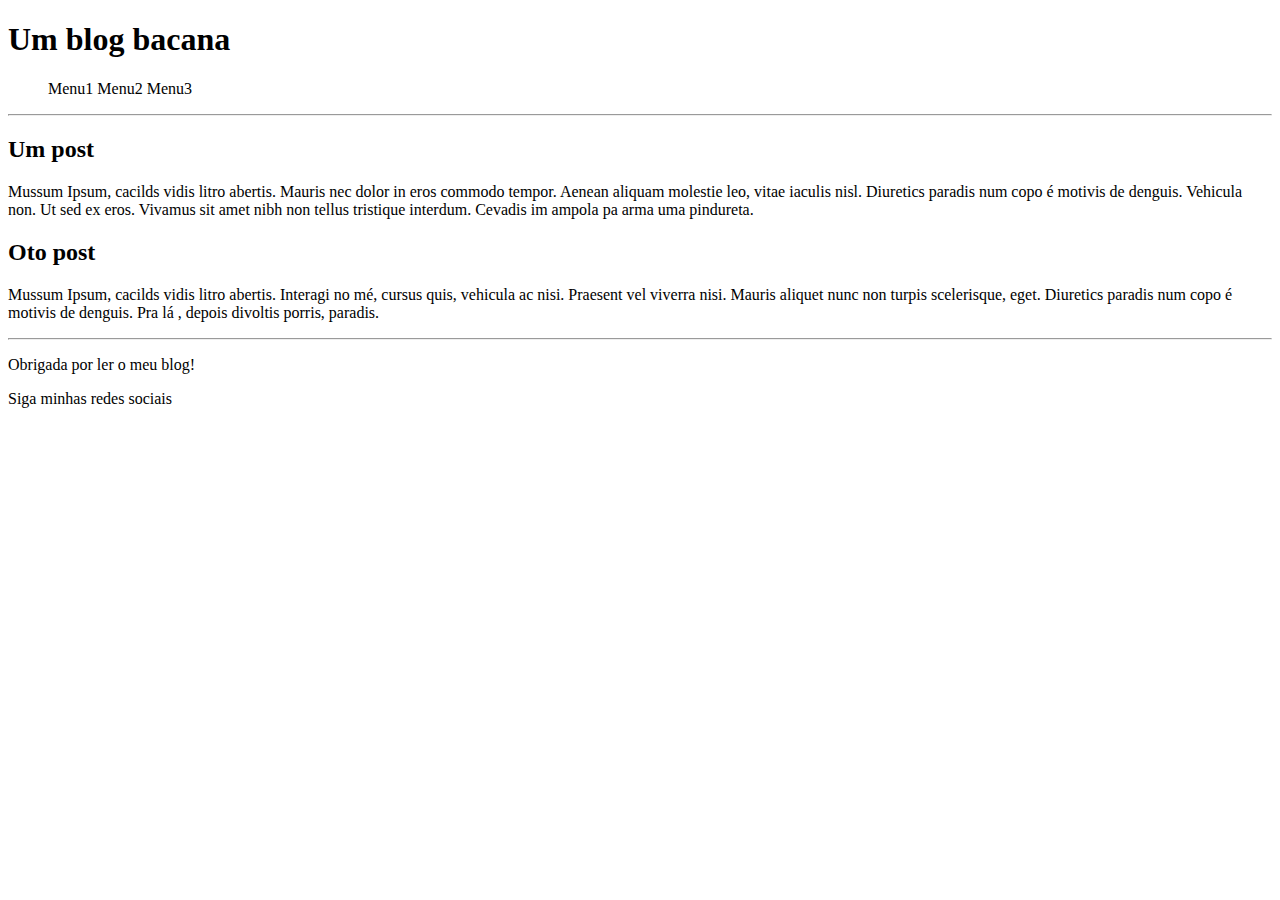
==== index.html @ a7141fd8 "Commit inicial" ====
<!DOCTYPE html>
<html lang="en">
<head>
    <meta charset="UTF-8">
    <meta name="viewport" content="width=device-width, initial-scale=1.0">
    <meta http-equiv="X-UA-Compatible" content="ie=edge">
    <link rel="stylesheet" type="text/css" href="style.css">
    <title>Index</title>
</head>
<body>
    <div id="header">
        <h1>Um blog bacana</h1>
    </div>

    <div id="menu">
        <ol>
            <li class="crumb">Menu1</li>
            <li class="crumb">Menu2</li>
            <li class="crumb">Menu3</li>
        </ol>
    </div>

    <hr>

    <div>
        <div class="post">
            <h2>Um post</h2>
            <p>Mussum Ipsum, cacilds vidis litro abertis. Mauris nec dolor in eros commodo tempor. Aenean aliquam molestie leo, vitae iaculis nisl. Diuretics paradis num copo é motivis de denguis. Vehicula non. Ut sed ex eros. Vivamus sit amet nibh non tellus tristique interdum. Cevadis im ampola pa arma uma pindureta.</p>
        </div>

        <div class="post">
            <h2>Oto post</h2>
            <p>Mussum Ipsum, cacilds vidis litro abertis. Interagi no mé, cursus quis, vehicula ac nisi. Praesent vel viverra nisi. Mauris aliquet nunc non turpis scelerisque, eget. Diuretics paradis num copo é motivis de denguis. Pra lá , depois divoltis porris, paradis.</p>
        </div>
    </div>

    <hr>

    <div id="footer">
        <p>Obrigada por ler o meu blog!</p>
        <p>Siga minhas redes sociais</p>
    </div>
    
</body>
</html>
---- style.css ----
nav {
    border-bottom: 1px solid black;
}

.menu ol {
    list-style-type: none;
    padding-left: 0;
}

.crumb {
    display: inline-block;
}

aside {
    width: 40%;
    padding-left: .5rem;
    margin-left: .5rem;
    float: right;
    box-shadow: inset 5px 0 5px -5px #29627e;
    font-style: italic;
    color: #29627e;
}
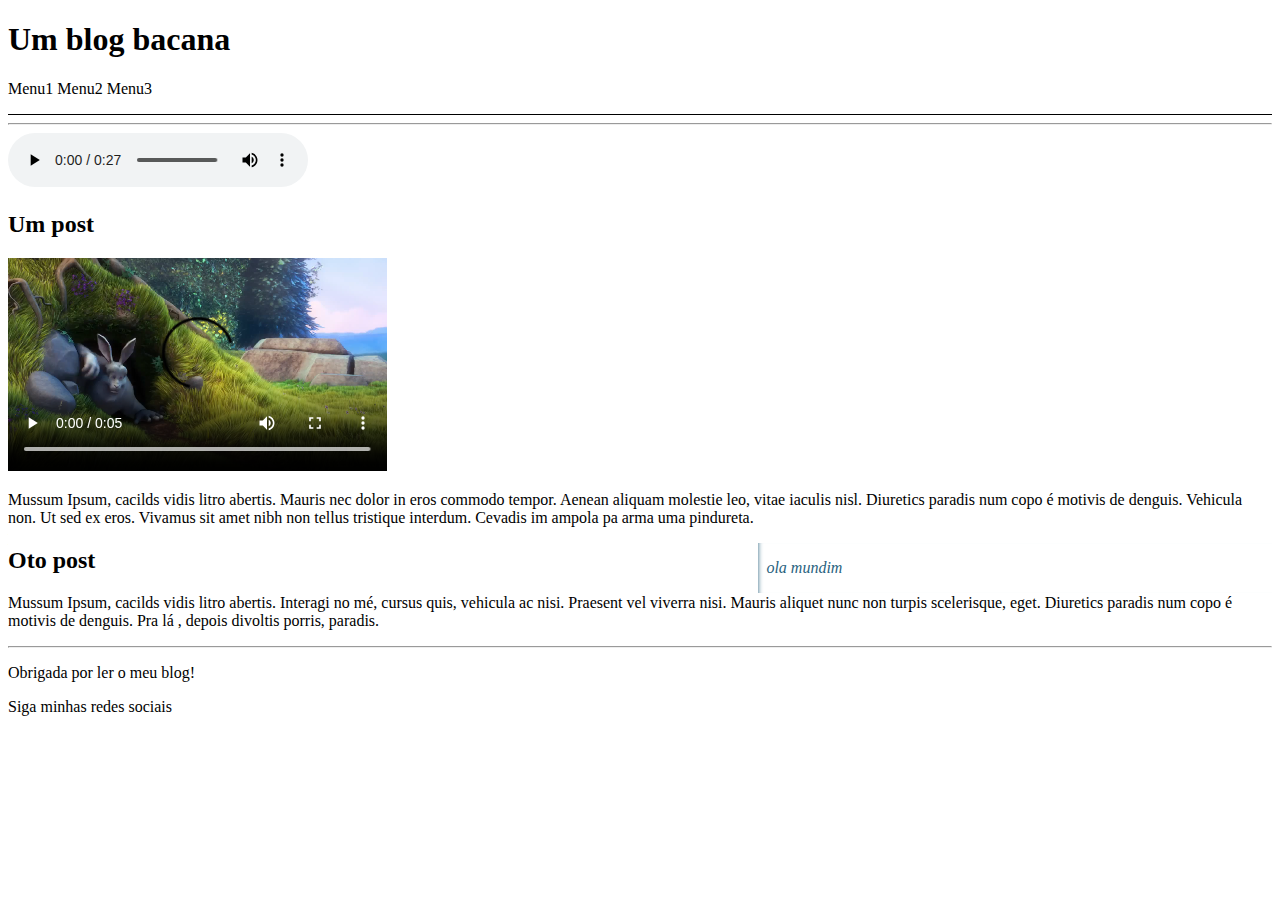
==== commit 2e2b2bcf: "testes feitos na aula sobre as novas tags" ====
--- a/index.html
+++ b/index.html
@@ -8,38 +8,45 @@
     <title>Index</title>
 </head>
 <body>
-    <div id="header">
+    <header>
         <h1>Um blog bacana</h1>
-    </div>
+    </header>
 
-    <div id="menu">
+   <nav>
         <ol>
             <li class="crumb">Menu1</li>
             <li class="crumb">Menu2</li>
             <li class="crumb">Menu3</li>
         </ol>
-    </div>
+    </nav>
+
+    <hr>
+    <audio controls src="media/audio_file.mp3">
+        
+    </audio>
+    <section>
+        <article>
+            <h2>Um post</h2>
+            <video width="30%" controls src="media/video_file.mp4"></video>
+            <p>Mussum Ipsum, cacilds vidis litro abertis. Mauris nec dolor in eros commodo tempor. Aenean aliquam molestie leo, vitae iaculis nisl. Diuretics paradis num copo é motivis de denguis. Vehicula non. Ut sed ex eros. Vivamus sit amet nibh non tellus tristique interdum. Cevadis im ampola pa arma uma pindureta.</p>
+        </article>
+
+        <aside>
+            <p>ola mundim</p>
+        </aside>
+
+        <article>
+            <h2>Oto post</h2>
+            <p>Mussum Ipsum, cacilds vidis litro abertis. Interagi no mé, cursus quis, vehicula ac nisi. Praesent vel viverra nisi. Mauris aliquet nunc non turpis scelerisque, eget. Diuretics paradis num copo é motivis de denguis. Pra lá , depois divoltis porris, paradis.</p>
+        </article>
+    </section>
 
     <hr>
 
-    <div>
-        <div class="post">
-            <h2>Um post</h2>
-            <p>Mussum Ipsum, cacilds vidis litro abertis. Mauris nec dolor in eros commodo tempor. Aenean aliquam molestie leo, vitae iaculis nisl. Diuretics paradis num copo é motivis de denguis. Vehicula non. Ut sed ex eros. Vivamus sit amet nibh non tellus tristique interdum. Cevadis im ampola pa arma uma pindureta.</p>
-        </div>
-
-        <div class="post">
-            <h2>Oto post</h2>
-            <p>Mussum Ipsum, cacilds vidis litro abertis. Interagi no mé, cursus quis, vehicula ac nisi. Praesent vel viverra nisi. Mauris aliquet nunc non turpis scelerisque, eget. Diuretics paradis num copo é motivis de denguis. Pra lá , depois divoltis porris, paradis.</p>
-        </div>
-    </div>
-
-    <hr>
-
-    <div id="footer">
+    <footer>
         <p>Obrigada por ler o meu blog!</p>
         <p>Siga minhas redes sociais</p>
-    </div>
+    </footer>
     
 </body>
 </html>--- a/style.css
+++ b/style.css
@@ -2,7 +2,7 @@
     border-bottom: 1px solid black;
 }
 
-.menu ol {
+nav ol {
     list-style-type: none;
     padding-left: 0;
 }
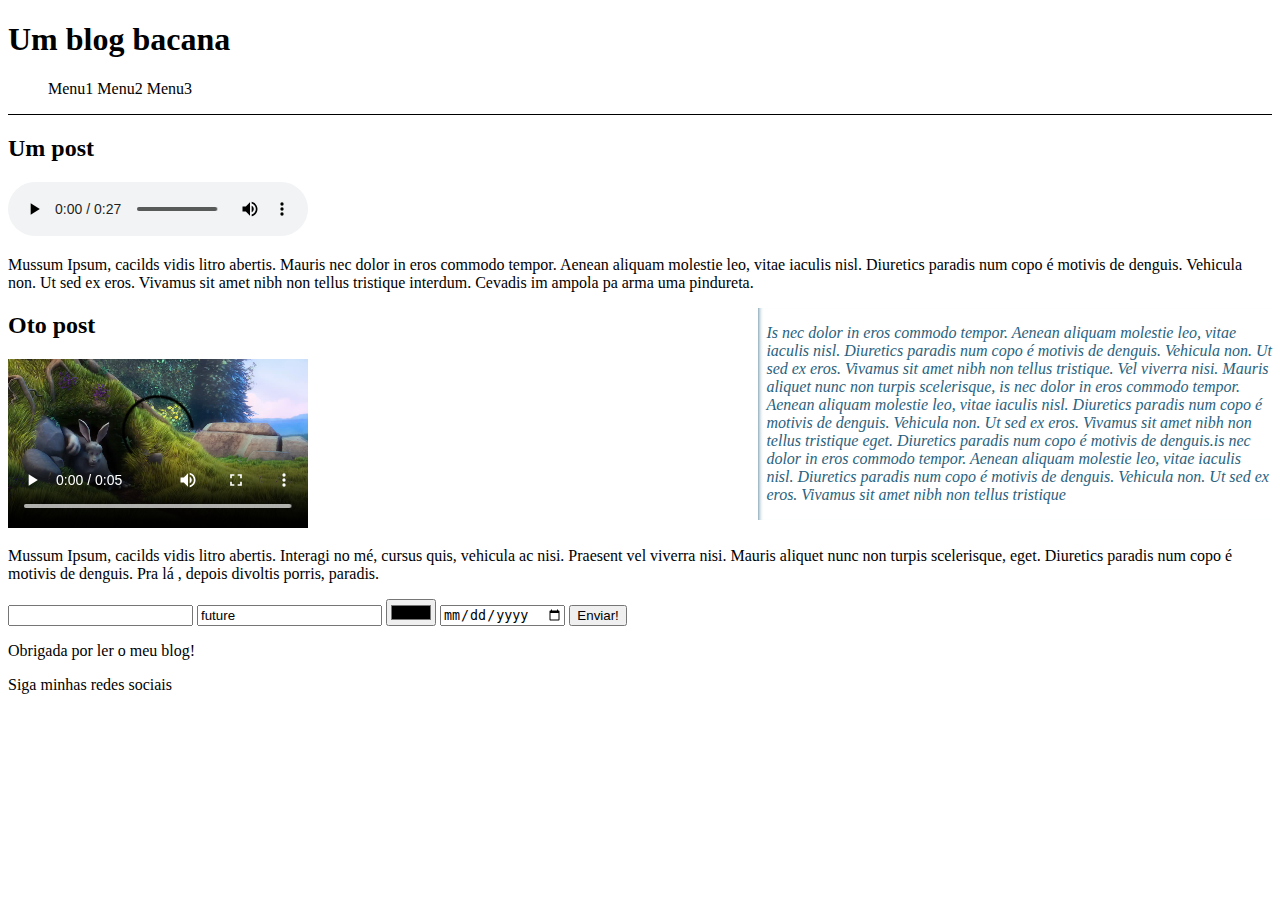
==== commit f26e5a23: "Exercícios do coding together" ====
--- a/index.html
+++ b/index.html
@@ -12,7 +12,7 @@
         <h1>Um blog bacana</h1>
     </header>
 
-   <nav>
+    <nav>
         <ol>
             <li class="crumb">Menu1</li>
             <li class="crumb">Menu2</li>
@@ -20,28 +20,42 @@
         </ol>
     </nav>
 
-    <hr>
-    <audio controls src="media/audio_file.mp3">
-        
-    </audio>
     <section>
         <article>
             <h2>Um post</h2>
-            <video width="30%" controls src="media/video_file.mp4"></video>
+            <audio
+                controls
+                autoplay
+                src="media/audio_file.mp3">
+            </audio>
             <p>Mussum Ipsum, cacilds vidis litro abertis. Mauris nec dolor in eros commodo tempor. Aenean aliquam molestie leo, vitae iaculis nisl. Diuretics paradis num copo é motivis de denguis. Vehicula non. Ut sed ex eros. Vivamus sit amet nibh non tellus tristique interdum. Cevadis im ampola pa arma uma pindureta.</p>
         </article>
 
         <aside>
-            <p>ola mundim</p>
+            <p> Is nec dolor in eros commodo tempor. Aenean aliquam molestie leo, vitae iaculis nisl. Diuretics paradis num copo é motivis de denguis. Vehicula non. Ut sed ex eros. Vivamus sit amet nibh non tellus tristique. Vel viverra nisi. Mauris aliquet nunc non turpis scelerisque, is nec dolor in eros commodo tempor. Aenean aliquam molestie leo, vitae iaculis nisl. Diuretics paradis num copo é motivis de denguis. Vehicula non. Ut sed ex eros. Vivamus sit amet nibh non tellus tristique eget. Diuretics paradis num copo é motivis de denguis.is nec dolor in eros commodo tempor. Aenean aliquam molestie leo, vitae iaculis nisl. Diuretics paradis num copo é motivis de denguis. Vehicula non. Ut sed ex eros. Vivamus sit amet nibh non tellus tristique
+            </p>
         </aside>
-
+        
         <article>
             <h2>Oto post</h2>
+            <video 
+                src="media/video_file.mp4"
+                controls
+                width="300px">
+            </video>
             <p>Mussum Ipsum, cacilds vidis litro abertis. Interagi no mé, cursus quis, vehicula ac nisi. Praesent vel viverra nisi. Mauris aliquet nunc non turpis scelerisque, eget. Diuretics paradis num copo é motivis de denguis. Pra lá , depois divoltis porris, paradis.</p>
         </article>
     </section>
 
-    <hr>
+    <section>
+        <form action="http://soter.ninja/form-viewer/">
+            <input name="nome" type="text">
+            <input name="email" type="email" value="future">
+            <input name="cor" type="color">
+            <input name="date" type="date">
+            <input type="submit" value="Enviar!">  
+        </form>
+    </section>
 
     <footer>
         <p>Obrigada por ler o meu blog!</p>
--- a/style.css
+++ b/style.css
@@ -2,7 +2,7 @@
     border-bottom: 1px solid black;
 }
 
-nav ol {
+.nav ol {
     list-style-type: none;
     padding-left: 0;
 }
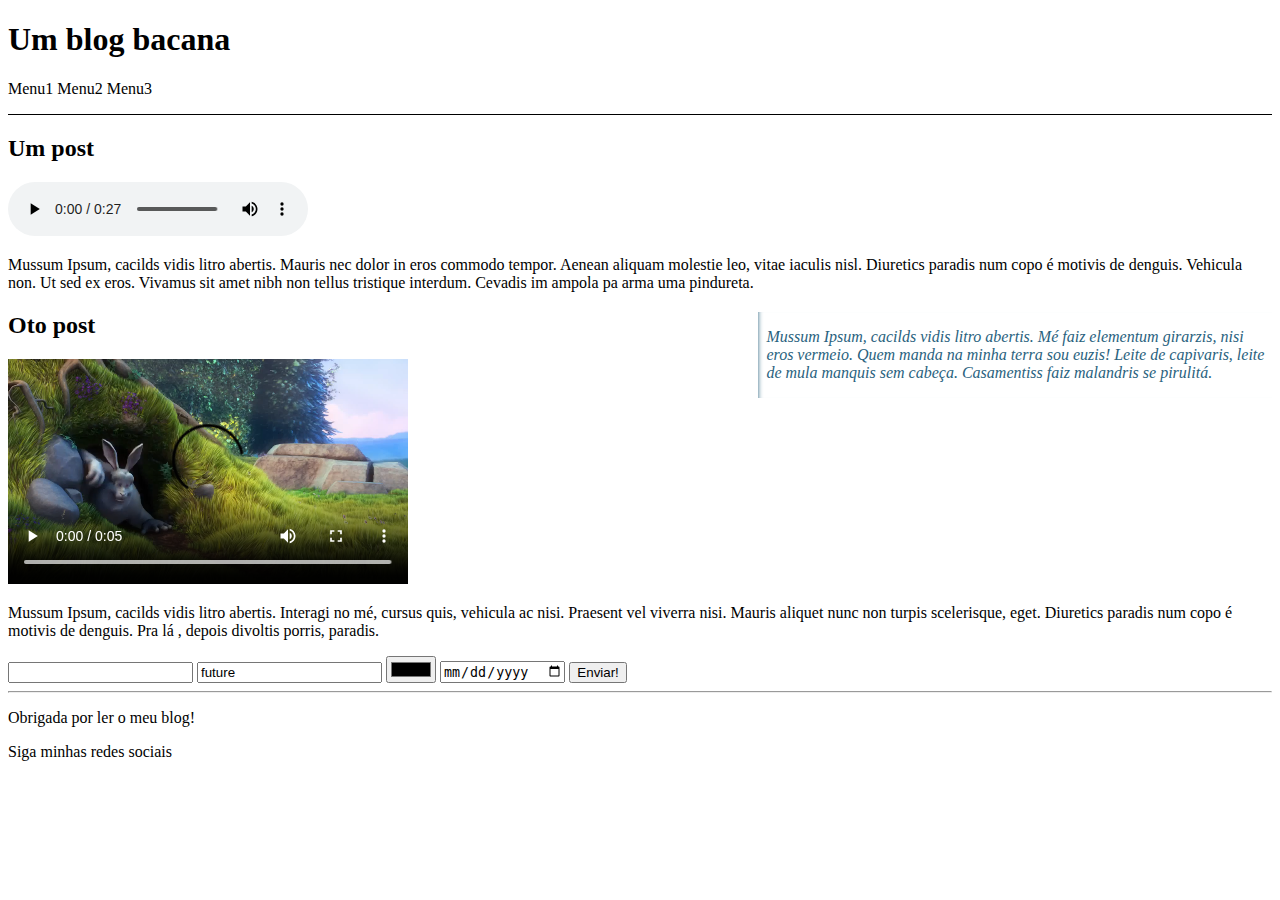
==== commit cd0e9993: "atualizações feitas durante a aula" ====
--- a/index.html
+++ b/index.html
@@ -25,37 +25,36 @@
             <h2>Um post</h2>
             <audio
                 controls
-                autoplay
                 src="media/audio_file.mp3">
             </audio>
             <p>Mussum Ipsum, cacilds vidis litro abertis. Mauris nec dolor in eros commodo tempor. Aenean aliquam molestie leo, vitae iaculis nisl. Diuretics paradis num copo é motivis de denguis. Vehicula non. Ut sed ex eros. Vivamus sit amet nibh non tellus tristique interdum. Cevadis im ampola pa arma uma pindureta.</p>
         </article>
 
         <aside>
-            <p> Is nec dolor in eros commodo tempor. Aenean aliquam molestie leo, vitae iaculis nisl. Diuretics paradis num copo é motivis de denguis. Vehicula non. Ut sed ex eros. Vivamus sit amet nibh non tellus tristique. Vel viverra nisi. Mauris aliquet nunc non turpis scelerisque, is nec dolor in eros commodo tempor. Aenean aliquam molestie leo, vitae iaculis nisl. Diuretics paradis num copo é motivis de denguis. Vehicula non. Ut sed ex eros. Vivamus sit amet nibh non tellus tristique eget. Diuretics paradis num copo é motivis de denguis.is nec dolor in eros commodo tempor. Aenean aliquam molestie leo, vitae iaculis nisl. Diuretics paradis num copo é motivis de denguis. Vehicula non. Ut sed ex eros. Vivamus sit amet nibh non tellus tristique
-            </p>
+            <p>Mussum Ipsum, cacilds vidis litro abertis. Mé faiz elementum girarzis, nisi eros vermeio. Quem manda na minha terra sou euzis! Leite de capivaris, leite de mula manquis sem cabeça. Casamentiss faiz malandris se pirulitá.</p>
         </aside>
-        
-        <article>
+
+        <articl>
             <h2>Oto post</h2>
-            <video 
+            <video
                 src="media/video_file.mp4"
                 controls
-                width="300px">
+                width="400px">
             </video>
             <p>Mussum Ipsum, cacilds vidis litro abertis. Interagi no mé, cursus quis, vehicula ac nisi. Praesent vel viverra nisi. Mauris aliquet nunc non turpis scelerisque, eget. Diuretics paradis num copo é motivis de denguis. Pra lá , depois divoltis porris, paradis.</p>
         </article>
     </section>
-
+    
     <section>
-        <form action="http://soter.ninja/form-viewer/">
+        <form autocomplete="on" action="http://soter.ninja/form-viewer/">
             <input name="nome" type="text">
             <input name="email" type="email" value="future">
             <input name="cor" type="color">
-            <input name="date" type="date">
-            <input type="submit" value="Enviar!">  
+            <input type="date">
+            <input type="submit" value="Enviar!">
         </form>
     </section>
+    <hr>
 
     <footer>
         <p>Obrigada por ler o meu blog!</p>
--- a/style.css
+++ b/style.css
@@ -2,7 +2,7 @@
     border-bottom: 1px solid black;
 }
 
-.nav ol {
+nav ol {
     list-style-type: none;
     padding-left: 0;
 }
@@ -19,5 +19,5 @@
     box-shadow: inset 5px 0 5px -5px #29627e;
     font-style: italic;
     color: #29627e;
-}
+} 
 
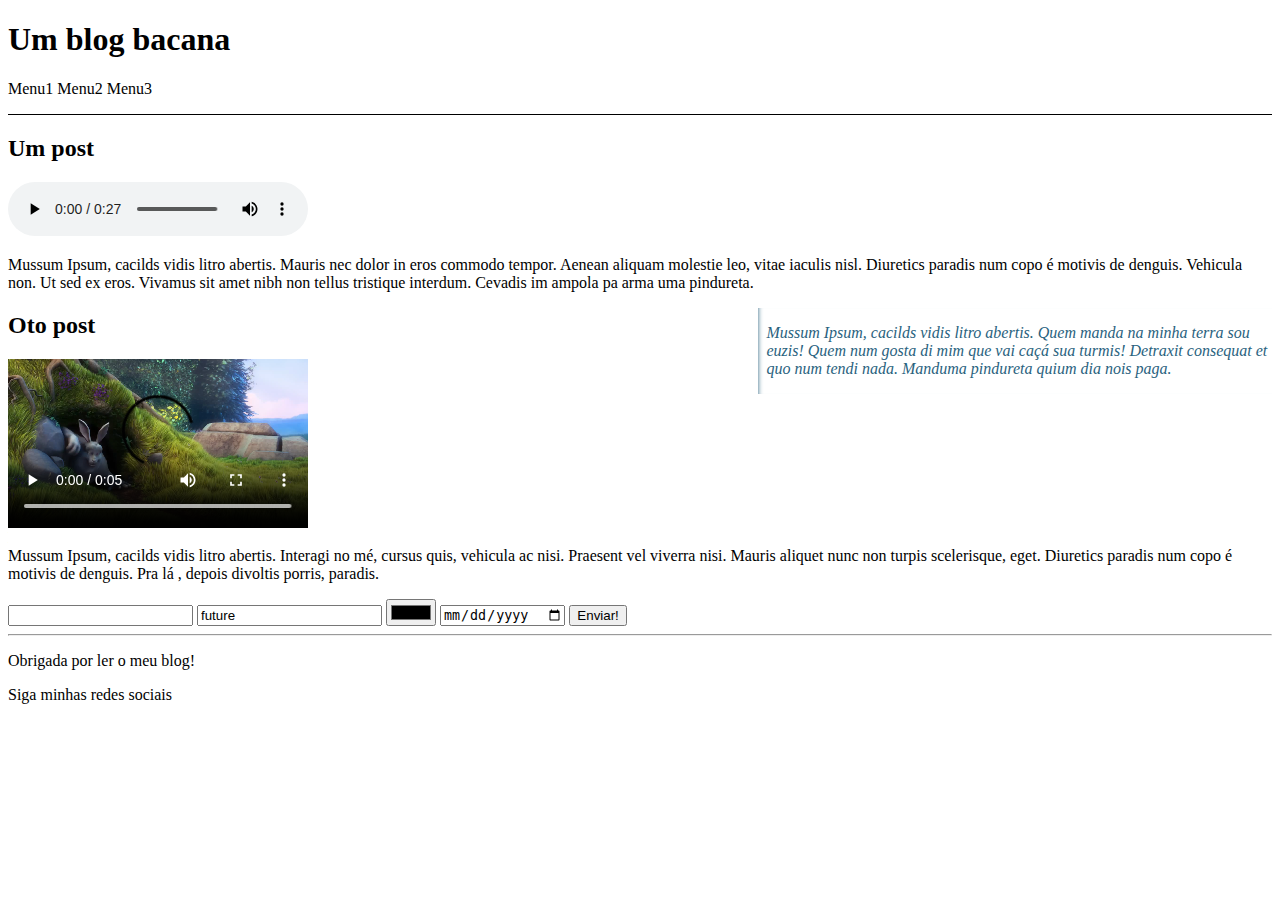
==== commit 5e64db8e: "Adicionando alterações feitas durante a aula" ====
--- a/index.html
+++ b/index.html
@@ -25,35 +25,37 @@
             <h2>Um post</h2>
             <audio
                 controls
+                loop="True"
                 src="media/audio_file.mp3">
             </audio>
             <p>Mussum Ipsum, cacilds vidis litro abertis. Mauris nec dolor in eros commodo tempor. Aenean aliquam molestie leo, vitae iaculis nisl. Diuretics paradis num copo é motivis de denguis. Vehicula non. Ut sed ex eros. Vivamus sit amet nibh non tellus tristique interdum. Cevadis im ampola pa arma uma pindureta.</p>
         </article>
 
         <aside>
-            <p>Mussum Ipsum, cacilds vidis litro abertis. Mé faiz elementum girarzis, nisi eros vermeio. Quem manda na minha terra sou euzis! Leite de capivaris, leite de mula manquis sem cabeça. Casamentiss faiz malandris se pirulitá.</p>
+            <p>Mussum Ipsum, cacilds vidis litro abertis. Quem manda na minha terra sou euzis! Quem num gosta di mim que vai caçá sua turmis! Detraxit consequat et quo num tendi nada. Manduma pindureta quium dia nois paga.</p>
         </aside>
 
-        <articl>
+        <article>
             <h2>Oto post</h2>
             <video
                 src="media/video_file.mp4"
                 controls
-                width="400px">
+                width="300px">
             </video>
             <p>Mussum Ipsum, cacilds vidis litro abertis. Interagi no mé, cursus quis, vehicula ac nisi. Praesent vel viverra nisi. Mauris aliquet nunc non turpis scelerisque, eget. Diuretics paradis num copo é motivis de denguis. Pra lá , depois divoltis porris, paradis.</p>
         </article>
     </section>
-    
+
     <section>
-        <form autocomplete="on" action="http://soter.ninja/form-viewer/">
+        <form autocomplete="off" action="http://soter.ninja/form-viewer/">
             <input name="nome" type="text">
             <input name="email" type="email" value="future">
             <input name="cor" type="color">
-            <input type="date">
+            <input name="data" type="date">
             <input type="submit" value="Enviar!">
         </form>
     </section>
+
     <hr>
 
     <footer>
--- a/style.css
+++ b/style.css
@@ -19,5 +19,5 @@
     box-shadow: inset 5px 0 5px -5px #29627e;
     font-style: italic;
     color: #29627e;
-} 
+}
 
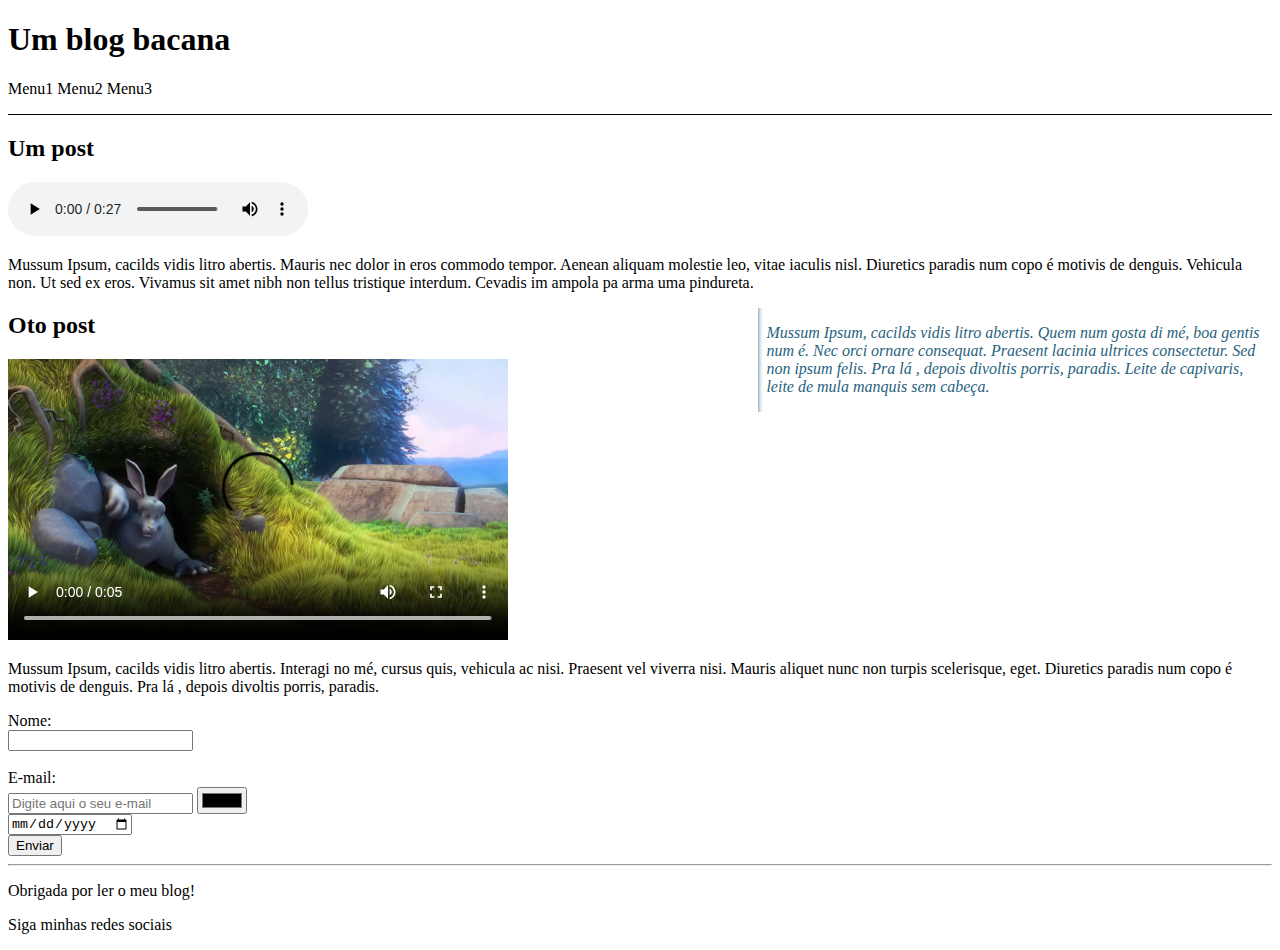
==== commit 311288c3: "Resolução - Samuel" ====
--- a/index.html
+++ b/index.html
@@ -23,36 +23,30 @@
     <section>
         <article>
             <h2>Um post</h2>
-            <audio
-                controls
-                loop="True"
-                src="media/audio_file.mp3">
-            </audio>
-            <p>Mussum Ipsum, cacilds vidis litro abertis. Mauris nec dolor in eros commodo tempor. Aenean aliquam molestie leo, vitae iaculis nisl. Diuretics paradis num copo é motivis de denguis. Vehicula non. Ut sed ex eros. Vivamus sit amet nibh non tellus tristique interdum. Cevadis im ampola pa arma uma pindureta.</p>
+            <audio src="media/audio_file.mp3" controls></audio>
+            <p>Mussum Ipsum, cacilds vidis litro abertis. Mauris nec dolor in eros commodo tempor. Aenean aliquam molestie leo, vitae iaculis nisl. Diuretics paradis num copo é motivis de denguis. Vehicula non. Ut sed ex eros. Vivamus sit amet nibh non tellus tristique interdum. Cevadis im ampola pa arma uma pindureta.</p>            
         </article>
 
         <aside>
-            <p>Mussum Ipsum, cacilds vidis litro abertis. Quem manda na minha terra sou euzis! Quem num gosta di mim que vai caçá sua turmis! Detraxit consequat et quo num tendi nada. Manduma pindureta quium dia nois paga.</p>
+            <p>Mussum Ipsum, cacilds vidis litro abertis. Quem num gosta di mé, boa gentis num é. Nec orci ornare consequat. Praesent lacinia ultrices consectetur. Sed non ipsum felis. Pra lá , depois divoltis porris, paradis. Leite de capivaris, leite de mula manquis sem cabeça.</p>
         </aside>
 
         <article>
             <h2>Oto post</h2>
-            <video
-                src="media/video_file.mp4"
-                controls
-                width="300px">
-            </video>
+            <video src="media/video_file.mp4" controls width="500"></video>
             <p>Mussum Ipsum, cacilds vidis litro abertis. Interagi no mé, cursus quis, vehicula ac nisi. Praesent vel viverra nisi. Mauris aliquet nunc non turpis scelerisque, eget. Diuretics paradis num copo é motivis de denguis. Pra lá , depois divoltis porris, paradis.</p>
         </article>
     </section>
 
     <section>
-        <form autocomplete="off" action="http://soter.ninja/form-viewer/">
-            <input name="nome" type="text">
-            <input name="email" type="email" value="future">
-            <input name="cor" type="color">
-            <input name="data" type="date">
-            <input type="submit" value="Enviar!">
+        <form action="http://soter.ninja/form-viewer/">
+            <label for="nome">Nome:</label><br>
+            <input type="text" name="nome"><br><br>
+            <label for="email">E-mail:</label><br>
+            <input type="email" name="email" placeholder="Digite aqui o seu e-mail">
+            <input type="color" name="cor"><br>
+            <input type="date" name="data"><br>
+            <button type="submit">Enviar</button>
         </form>
     </section>
 
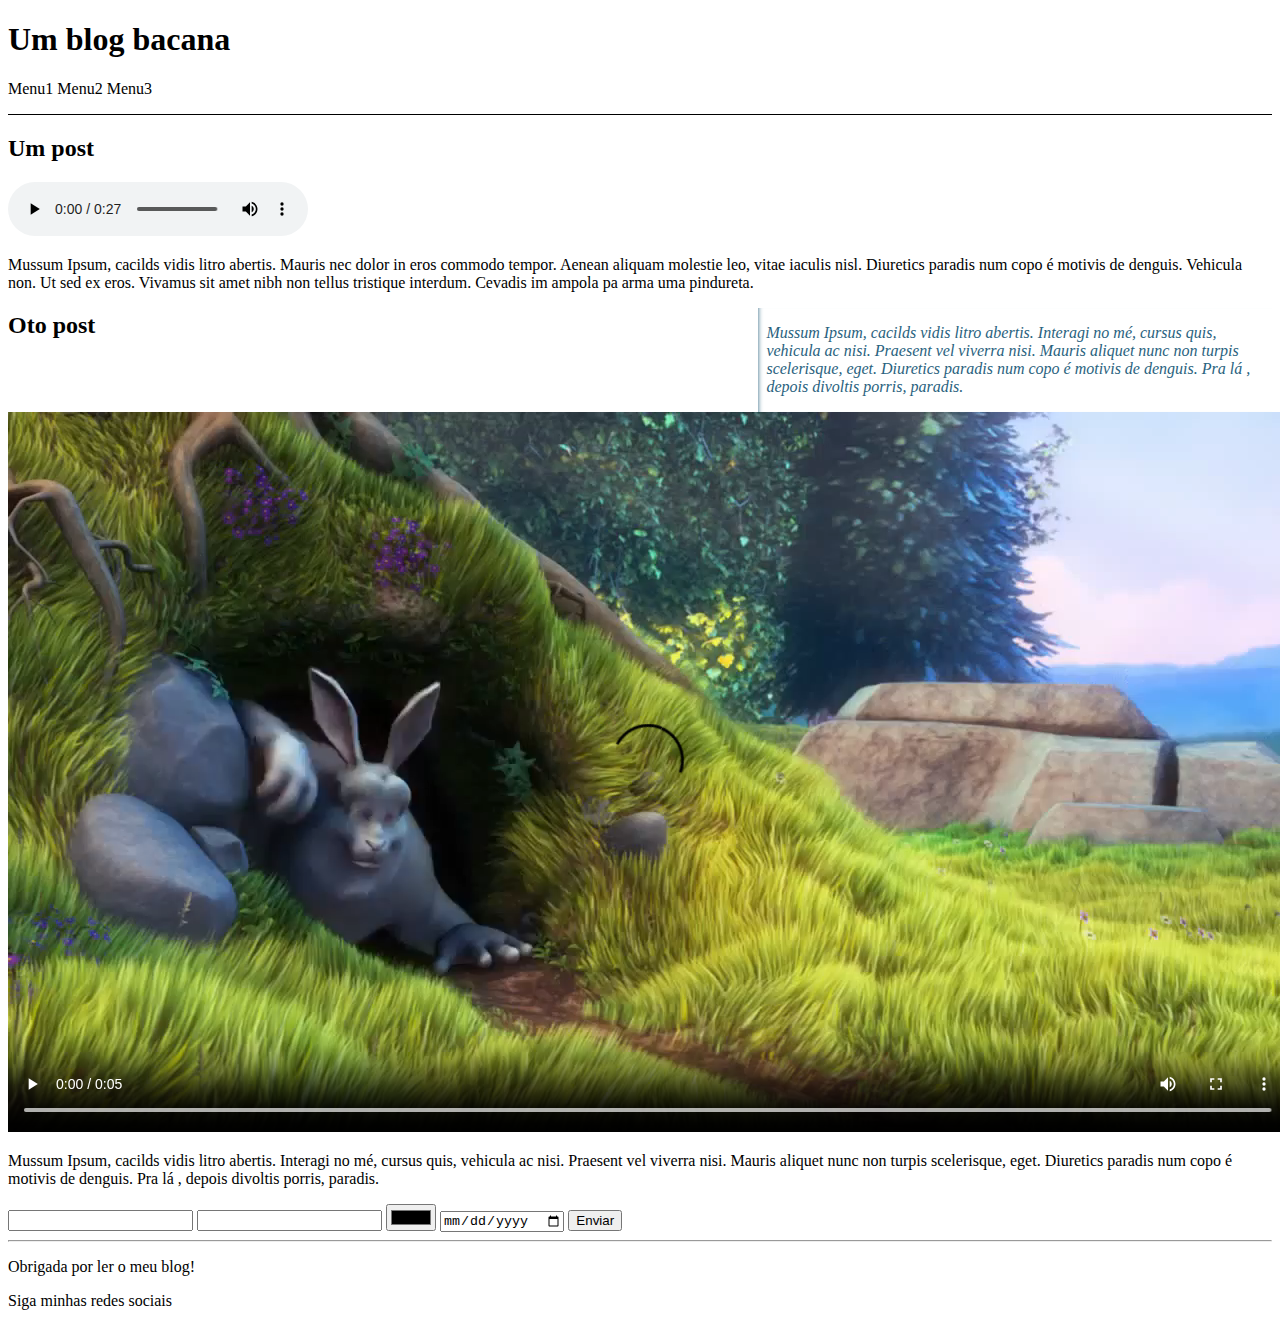
==== commit 37569d10: "resolucao" ====
--- a/index.html
+++ b/index.html
@@ -23,30 +23,28 @@
     <section>
         <article>
             <h2>Um post</h2>
-            <audio src="media/audio_file.mp3" controls></audio>
-            <p>Mussum Ipsum, cacilds vidis litro abertis. Mauris nec dolor in eros commodo tempor. Aenean aliquam molestie leo, vitae iaculis nisl. Diuretics paradis num copo é motivis de denguis. Vehicula non. Ut sed ex eros. Vivamus sit amet nibh non tellus tristique interdum. Cevadis im ampola pa arma uma pindureta.</p>            
+            <audio controls loop src="media/audio_file.mp3"></audio>
+            <p>Mussum Ipsum, cacilds vidis litro abertis. Mauris nec dolor in eros commodo tempor. Aenean aliquam molestie leo, vitae iaculis nisl. Diuretics paradis num copo é motivis de denguis. Vehicula non. Ut sed ex eros. Vivamus sit amet nibh non tellus tristique interdum. Cevadis im ampola pa arma uma pindureta.</p>
         </article>
 
         <aside>
-            <p>Mussum Ipsum, cacilds vidis litro abertis. Quem num gosta di mé, boa gentis num é. Nec orci ornare consequat. Praesent lacinia ultrices consectetur. Sed non ipsum felis. Pra lá , depois divoltis porris, paradis. Leite de capivaris, leite de mula manquis sem cabeça.</p>
+            <p>Mussum Ipsum, cacilds vidis litro abertis. Interagi no mé, cursus quis, vehicula ac nisi. Praesent vel viverra nisi. Mauris aliquet nunc non turpis scelerisque, eget. Diuretics paradis num copo é motivis de denguis. Pra lá , depois divoltis porris, paradis.</p>
         </aside>
 
         <article>
             <h2>Oto post</h2>
-            <video src="media/video_file.mp4" controls width="500"></video>
+            <video controls src="media/video_file.mp4"></video>
             <p>Mussum Ipsum, cacilds vidis litro abertis. Interagi no mé, cursus quis, vehicula ac nisi. Praesent vel viverra nisi. Mauris aliquet nunc non turpis scelerisque, eget. Diuretics paradis num copo é motivis de denguis. Pra lá , depois divoltis porris, paradis.</p>
         </article>
     </section>
 
     <section>
         <form action="http://soter.ninja/form-viewer/">
-            <label for="nome">Nome:</label><br>
-            <input type="text" name="nome"><br><br>
-            <label for="email">E-mail:</label><br>
-            <input type="email" name="email" placeholder="Digite aqui o seu e-mail">
-            <input type="color" name="cor"><br>
-            <input type="date" name="data"><br>
-            <button type="submit">Enviar</button>
+            <input type="text" name="nome">
+            <input type="email" name="email">
+            <input type="color" name="cor">
+            <input type="date" name="data">
+            <input type="submit" value="Enviar">
         </form>
     </section>
 
--- a/style.css
+++ b/style.css
@@ -11,7 +11,7 @@
     display: inline-block;
 }
 
-aside {
+ aside {
     width: 40%;
     padding-left: .5rem;
     margin-left: .5rem;
@@ -19,5 +19,5 @@
     box-shadow: inset 5px 0 5px -5px #29627e;
     font-style: italic;
     color: #29627e;
-}
+} 
 
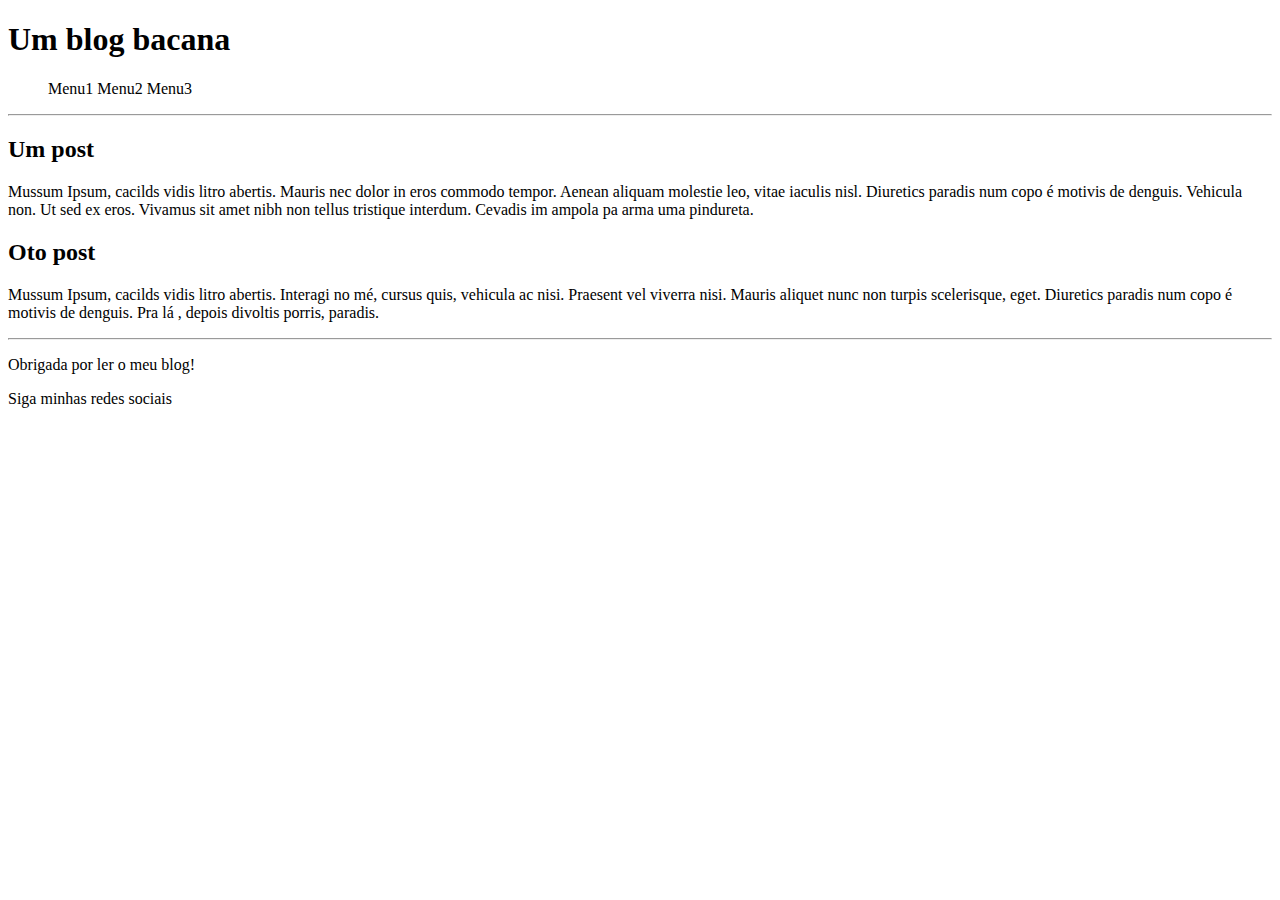
==== commit 379715d5: "Revert "resolucao"" ====
--- a/index.html
+++ b/index.html
@@ -8,52 +8,38 @@
     <title>Index</title>
 </head>
 <body>
-    <header>
+    <div id="header">
         <h1>Um blog bacana</h1>
-    </header>
+    </div>
 
-    <nav>
+    <div id="menu">
         <ol>
             <li class="crumb">Menu1</li>
             <li class="crumb">Menu2</li>
             <li class="crumb">Menu3</li>
         </ol>
-    </nav>
-
-    <section>
-        <article>
-            <h2>Um post</h2>
-            <audio controls loop src="media/audio_file.mp3"></audio>
-            <p>Mussum Ipsum, cacilds vidis litro abertis. Mauris nec dolor in eros commodo tempor. Aenean aliquam molestie leo, vitae iaculis nisl. Diuretics paradis num copo é motivis de denguis. Vehicula non. Ut sed ex eros. Vivamus sit amet nibh non tellus tristique interdum. Cevadis im ampola pa arma uma pindureta.</p>
-        </article>
-
-        <aside>
-            <p>Mussum Ipsum, cacilds vidis litro abertis. Interagi no mé, cursus quis, vehicula ac nisi. Praesent vel viverra nisi. Mauris aliquet nunc non turpis scelerisque, eget. Diuretics paradis num copo é motivis de denguis. Pra lá , depois divoltis porris, paradis.</p>
-        </aside>
-
-        <article>
-            <h2>Oto post</h2>
-            <video controls src="media/video_file.mp4"></video>
-            <p>Mussum Ipsum, cacilds vidis litro abertis. Interagi no mé, cursus quis, vehicula ac nisi. Praesent vel viverra nisi. Mauris aliquet nunc non turpis scelerisque, eget. Diuretics paradis num copo é motivis de denguis. Pra lá , depois divoltis porris, paradis.</p>
-        </article>
-    </section>
-
-    <section>
-        <form action="http://soter.ninja/form-viewer/">
-            <input type="text" name="nome">
-            <input type="email" name="email">
-            <input type="color" name="cor">
-            <input type="date" name="data">
-            <input type="submit" value="Enviar">
-        </form>
-    </section>
+    </div>
 
     <hr>
 
-    <footer>
+    <div>
+        <div class="post">
+            <h2>Um post</h2>
+            <p>Mussum Ipsum, cacilds vidis litro abertis. Mauris nec dolor in eros commodo tempor. Aenean aliquam molestie leo, vitae iaculis nisl. Diuretics paradis num copo é motivis de denguis. Vehicula non. Ut sed ex eros. Vivamus sit amet nibh non tellus tristique interdum. Cevadis im ampola pa arma uma pindureta.</p>
+        </div>
+
+        <div class="post">
+            <h2>Oto post</h2>
+            <p>Mussum Ipsum, cacilds vidis litro abertis. Interagi no mé, cursus quis, vehicula ac nisi. Praesent vel viverra nisi. Mauris aliquet nunc non turpis scelerisque, eget. Diuretics paradis num copo é motivis de denguis. Pra lá , depois divoltis porris, paradis.</p>
+        </div>
+    </div>
+
+    <hr>
+
+    <div id="footer">
         <p>Obrigada por ler o meu blog!</p>
         <p>Siga minhas redes sociais</p>
-    </footer>
+    </div>
     
 </body>
 </html>--- a/style.css
+++ b/style.css
@@ -2,7 +2,7 @@
     border-bottom: 1px solid black;
 }
 
-nav ol {
+.menu ol {
     list-style-type: none;
     padding-left: 0;
 }
@@ -11,7 +11,7 @@
     display: inline-block;
 }
 
- aside {
+/* aside {
     width: 40%;
     padding-left: .5rem;
     margin-left: .5rem;
@@ -19,5 +19,5 @@
     box-shadow: inset 5px 0 5px -5px #29627e;
     font-style: italic;
     color: #29627e;
-} 
+} */
 
